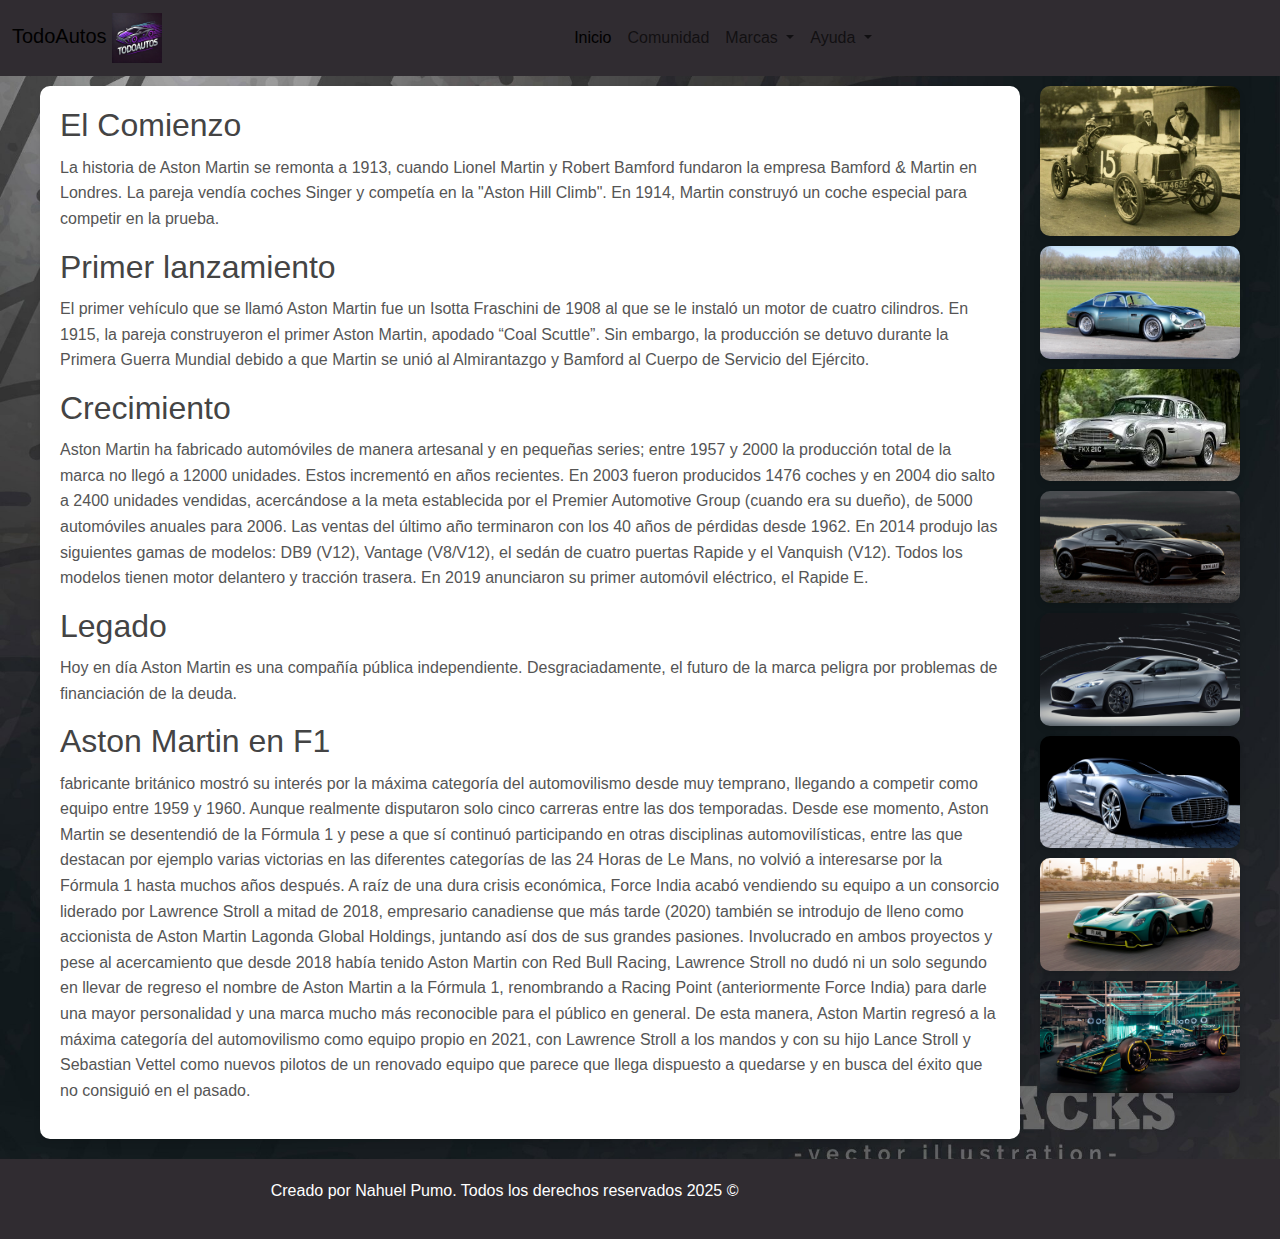
==== pages/aston.html @ c8c54e3f "hice que la pag de Aston Martin sea totalmente responsive y la llené de contenido" ====
<!DOCTYPE html>
<html lang="en">
<head>
    <meta charset="UTF-8">
    <meta name="viewport" content="width=device-width, initial-scale=1.0">
    <link rel="stylesheet" href="https://cdn.jsdelivr.net/npm/bootstrap@5.3.3/dist/css/bootstrap.min.css">
    <link rel="stylesheet" href="../style.css">
    <link rel="stylesheet" href="https://cdnjs.cloudflare.com/ajax/libs/font-awesome/6.7.1/css/all.min.css" 
    integrity="sha512-5Hs3dF2AEPkpNAR7UiOHba+lRSJNeM2ECkwxUIxC1Q/FLycGTbNapWXB4tP889k5T5Ju8fs4b1P5z/iB4nMfSQ==" 
    crossorigin="anonymous" referrerpolicy="no-referrer" />
    <title>Aston Martin - TodoAutos</title>
</head>

<header id="header" class="borde">
</header>

<body id="body" class="borde">
  <nav class="navbar navbar-expand-lg fixed-top">
    <div class="container-fluid">
      <a class="navbar-brand" href="../index.html">TodoAutos <img class="logo" src="../images/logo.webp" alt="logo"></a>
      <button class="navbar-toggler" type="button" data-bs-toggle="collapse" data-bs-target="#navbarNavDropdown" aria-controls="navbarNavDropdown" aria-expanded="false" aria-label="Toggle navigation">
        <span class="navbar-toggler-icon"></span>
      </button>
      <div class="collapse navbar-collapse" id="navbarNavDropdown">
        <ul class="navbar-nav">
          <li class="nav-item">
            <a class="nav-link active" aria-current="page" href="../index.html">Inicio</a>
          </li>

            <li class="nav-item">
              <a class="nav-link" href="comunidad.html">Comunidad</a>
            </li>
          
          
          
          <li class="nav-item dropdown">
            <a class="nav-link dropdown-toggle" href="#" role="button" data-bs-toggle="dropdown" aria-expanded="false">
              Marcas
            </a>
            <ul class="dropdown-menu">
              
                <li><a class="dropdown-item" href="aston.html">Aston Martin</a></li>
        
             
            
                <li><a class="dropdown-item" href="ferrari.html">Ferrari</a></li>
              
            
                <li><a class="dropdown-item" href="lambo.html">Lamborghini</a></li>
            
              
              
                <li><a class="dropdown-item" href="porsche.html">Porsche</a></li>

                

                <li><a class="dropdown-item" href="mclaren.html">Mclaren</a></li>



                <li><a class="dropdown-item" href="pagani.html">Pagani</a></li>
             
              
            </ul>
          </li>
          <li class="nav-item dropdown">
            <a class="nav-link dropdown-toggle" href="#" role="button" data-bs-toggle="dropdown" aria-expanded="false">
              Ayuda
            </a>
            <ul class="dropdown-menu">
              
                <li><a class="dropdown-item" href="politicas..html">Términos de Política y Privacidad</a></li>
            
              
                <li><a class="dropdown-item" href="asistencia.html">Asistencia técnica</a></li>
              
             
                <li><a class="dropdown-item" href="config.html">Configuración</a></li>
             
              
            </ul>
        </ul>
      </div>
    </div>
  </nav> 
  
  <main id="main" class="borde">

    <section class="container">
      <section class="titulo">
          <h1>Historia de la Marca de Coches XYZ</h1>
      </section>
      <section class="content">
          <section class="text-section">
              <h2>El Comienzo</h2>
              <p>La historia de Aston Martin se remonta a 1913, cuando Lionel Martin y Robert Bamford fundaron la empresa Bamford & Martin en Londres. 
                La pareja vendía coches Singer y competía en la "Aston Hill Climb". En 1914, Martin construyó un coche especial para competir en la prueba.</p>
              <h2>Primer lanzamiento</h2>
              <p>El primer vehículo que se llamó Aston Martin fue un Isotta Fraschini de 1908 al que se le instaló un motor de cuatro cilindros. 
                En 1915, la pareja construyeron el primer Aston Martin, apodado “Coal Scuttle”. 
                Sin embargo, la producción se detuvo durante la Primera Guerra Mundial debido a que Martin se unió al Almirantazgo y Bamford al Cuerpo de Servicio del Ejército.</p>
              <h2>Crecimiento</h2>
              <p>Aston Martin ha fabricado automóviles de manera artesanal y en pequeñas series; entre 1957 y 2000 la producción 
                total de la marca no llegó a 12000 unidades. Estos incrementó en años recientes. En 2003 fueron producidos 1476 coches y en 2004 
                dio salto a 2400 unidades vendidas, acercándose a la meta establecida por el Premier Automotive Group (cuando era su dueño), de 5000 automóviles 
                anuales para 2006. Las ventas del último año terminaron con los 40 años de pérdidas desde 1962. 
                En 2014 produjo las siguientes gamas de modelos: DB9 (V12), Vantage (V8/V12), el sedán de cuatro puertas Rapide y el Vanquish (V12). 
                Todos los modelos tienen motor delantero y tracción trasera. En 2019 anunciaron su primer automóvil eléctrico, el Rapide E.
                </p>
                <h2>Legado</h2>
                <p>Hoy en día Aston Martin es una compañía pública independiente. Desgraciadamente, el futuro de la marca peligra por problemas de financiación de la deuda.</p>
                <h2>Aston Martin en F1</h2>
                <p>fabricante británico mostró su interés por la máxima categoría del automovilismo desde muy temprano, llegando a competir como equipo entre 1959 y 1960. 
                  Aunque realmente disputaron solo cinco carreras entre las dos temporadas.
                  Desde ese momento, Aston Martin se desentendió de la Fórmula 1 y pese a que sí continuó participando en otras disciplinas automovilísticas, 
                  entre las que destacan por ejemplo varias victorias en las diferentes categorías de las 24 Horas de Le Mans, no volvió a interesarse por la Fórmula 1 
                  hasta muchos años después.
                  A raíz de una dura crisis económica, Force India acabó vendiendo su equipo a un consorcio liderado por Lawrence Stroll a mitad de 2018, 
                  empresario canadiense que más tarde (2020) también se introdujo de lleno como accionista de Aston Martin Lagonda Global Holdings, 
                  juntando así dos de sus grandes pasiones.
                  Involucrado en ambos proyectos y pese al acercamiento que desde 2018 había tenido Aston Martin con Red Bull Racing, 
                  Lawrence Stroll no dudó ni un solo segundo en llevar de regreso el nombre de Aston Martin a la Fórmula 1, renombrando a Racing Point 
                  (anteriormente Force India) para darle una mayor personalidad y una marca mucho más reconocible para el público en general.
                  De esta manera, Aston Martin regresó a la máxima categoría del automovilismo como equipo propio en 2021, con Lawrence Stroll a los mandos y con su hijo Lance Stroll y Sebastian Vettel como nuevos pilotos de un renovado equipo que parece que llega dispuesto a quedarse y en busca del éxito que no consiguió en el pasado.</p>
              </section>
          <section class="imagenes">
              <img src="../images/primerautoaston.jpg" alt="coalscuttle">
              <img src="../images/db4.jpg" alt="db4">
              <img src="../images/astondb5.jpeg" alt="db5">
              <img src="../images/astonvanquish.jpg" alt="Vanquish">
              <img src="../images/astonrapide.jpg" alt="rapidE">
              <img src="../images/astonone77.jpg" alt="one77">
              <img src="../images/astonvalk.webp" alt="valk">
              <img src="../images/astonf1.jpg" alt="F1">
              
          </section>
      </section>
  </section>
      
    

  </main>


    <footer id="footer" class="borde">
      <section class="footerRights">
        <p>Creado por Nahuel Pumo. Todos los derechos reservados 2025 ©</p>
      </section>

      
      <section class="footerRedes">
        <a href="https://x.com/?lang=es&mx=2" target="_blank"><i class="fa-brands fa-x-twitter"></i></a>
        
        <a href="https://www.instagram.com" target="_blank"><i class="fa-brands fa-instagram"></i></a>
        
        <a href="https://www.facebook.com/?locale=es_LA" target="_blank"><i class="fa-brands fa-facebook"></i></a>
        
        <a href="https://discord.com/servers" target="_blank"><i class="fa-brands fa-discord"></i></a>
        
      </section>

    </footer>
    
    <script src="https://cdn.jsdelivr.net/npm/bootstrap@5.3.3/dist/js/bootstrap.bundle.min.js
    "></script>
</body>
</html>
---- style.css ----
/* ESTILOS RESET*/
* {
  padding: 0;
  margin: 0 auto;
  box-sizing: border-box;
  scroll-behavior: smooth;
}

li {
  list-style: none;
}

/* INICIO ESTILOS INDEX */
#bodyIndex {
  display: grid;
  grid-template-areas: 
  "header header header" 
  "main main main" 
  "main main main" 
  "footer footer footer";
  grid-template-columns: 300px 1fr 200px;
  grid-template-rows: 300px 1fr 1fr 100px;
  min-height: 100vh;
  column-gap: 20px;
  row-gap: 10px;
  margin: 0;
  padding: 0;
  background-image: url(../images/fondotodo.jpg);
  background-size: cover;
  background-position: center;
  font-family: sans-serif;
}

.borde {
  border: 1px r solid;
}

/* ESTILOS HEADER */
#headerIndex {
  grid-area: header;
  width: 100%;
  height: 100%;
  background-color: white;
  background: url(../images/slogan.png);
}

.navbar {
  background-color: rgb(48, 44, 49);
  align-items: center;
}

.logo {
  width: 50px;
}

/* FIN ESTILOS HEADER */
/* ESTILOS MAIN */
#mainIndex {
  grid-area: main;
  min-height: 100vh;
  margin-top: 100px;
  
}

.tarjetas {
  display: grid;
  grid-template-areas: "card1 card2 card3" "card4 card5 card6" "card7 card8 card9";
  grid-template-columns: 1fr 1fr 1fr;
  grid-template-rows: 1fr 1fr 1fr;
  min-height: 100vh;
  column-gap: 20px;
  row-gap: 10px;
}

.card1 {
  grid-area: card1;
}

.card2 {
  grid-area: card2;
}

.card3 {
  grid-area: card3;
}

.card4 {
  grid-area: card4;
}

.card5 {
  grid-area: card5;
}

.card6 {
  grid-area: card6;
}

.img {
  width: 100%;
}

.card {
  background-color: grey;
  color: black;
  font-family: "Franklin Gothic Medium", "Arial Narrow", Arial, sans-serif;
  display: inline;
}

.carrousel {
  align-content: center;
}

/* FIN ESTILOS MAIN */
.gridImages img {
  width: 100%;
  height: 100%;
  padding: 5px;
}

.img1 {
  grid-area: img1;
}

.img2 {
  grid-area: img2;
}

.img3 {
  grid-area: img3;
}

.img4 {
  grid-area: img4;
}

.img5 {
  grid-area: img5;
}

.img6 {
  grid-area: img6;
}

.img7 {
  grid-area: img7;
}

.img8 {
  grid-area: img8;
}

.img9 {
  grid-area: img9;
}


/* ESTILOS FOOTER */
#footer {
  grid-area: footer;
  background-color: rgb(48, 44, 49);
  width: 100%;
  color: white;
  padding: 20px;
  display: flex;
  flex-direction: row;
  flex-wrap: nowrap;
  justify-content: space-between;
  position:relative;
  margin-top: auto;
  text-align: center;
}

.footerRedes {
  color: beige;
  margin-left: 20px;
}

/* FIN ESTILOS FOOTER */

/* FIN ESTILOS INDEX */


/* INICIO ESTILOS PAGES */

#body {
  display: flex;
  flex-direction: column;
  min-height: 100vh;
  margin: 0;
  background: url(../images/fondotodo.jpg);
  background-size: cover;
  background-position: center;
  font-family: sans-serif;
}

#main {
  flex: 1;
  
}






.container {
  display: flex;
  flex-direction: column;
  align-items: center;
  padding: 20px;
  max-width: 100%;
  box-sizing: border-box;
}

.titulo {
  text-align: center;
  margin-bottom: 20px;
}

.titulo h1 {
  font-size: 2rem;
  color: #333;
}

.content {
  display: flex;
  flex-wrap: wrap;
  gap: 20px;
  max-width: 1200px;
  justify-content: center;
  width: 100%;
  box-sizing: border-box;
}

.text-section {
  flex: 1 1 20px;
  background-color: #fff;
  padding: 20px;
  border-radius: 10px;
  box-shadow: 0 4px 6px rgba(0, 0, 0, 0.1);
  box-sizing: border-box;
}

.text-section h2 {
  color: #444;
  margin-bottom: 10px;
}

.text-section p {
  color: #555;
  line-height: 1.6;
}

.imagenes {
  display: flex;
  flex-direction: column;
  gap: 10px;
}

.imagenes img {
  width: 200px;
  height: auto;
  border-radius: 10px;
  box-shadow: 0 4px 6px rgba(0, 0, 0, 0.1);
}

@media (max-width: 768px) {
  .text-section,
  .imagenes {
    flex: 1 1 100%; 
  }

  .content {
    flex-direction: column;
  }
}

@media (max-width: 480px) {
  .titulo h1 {
    font-size: 1.5rem;
  }

  .text-section h2 {
    font-size: 1rem;
  }

  .text-section p {
    font-size: 0.9rem;
  }

  .imagenes img {
    width: 100%; 
  }
}
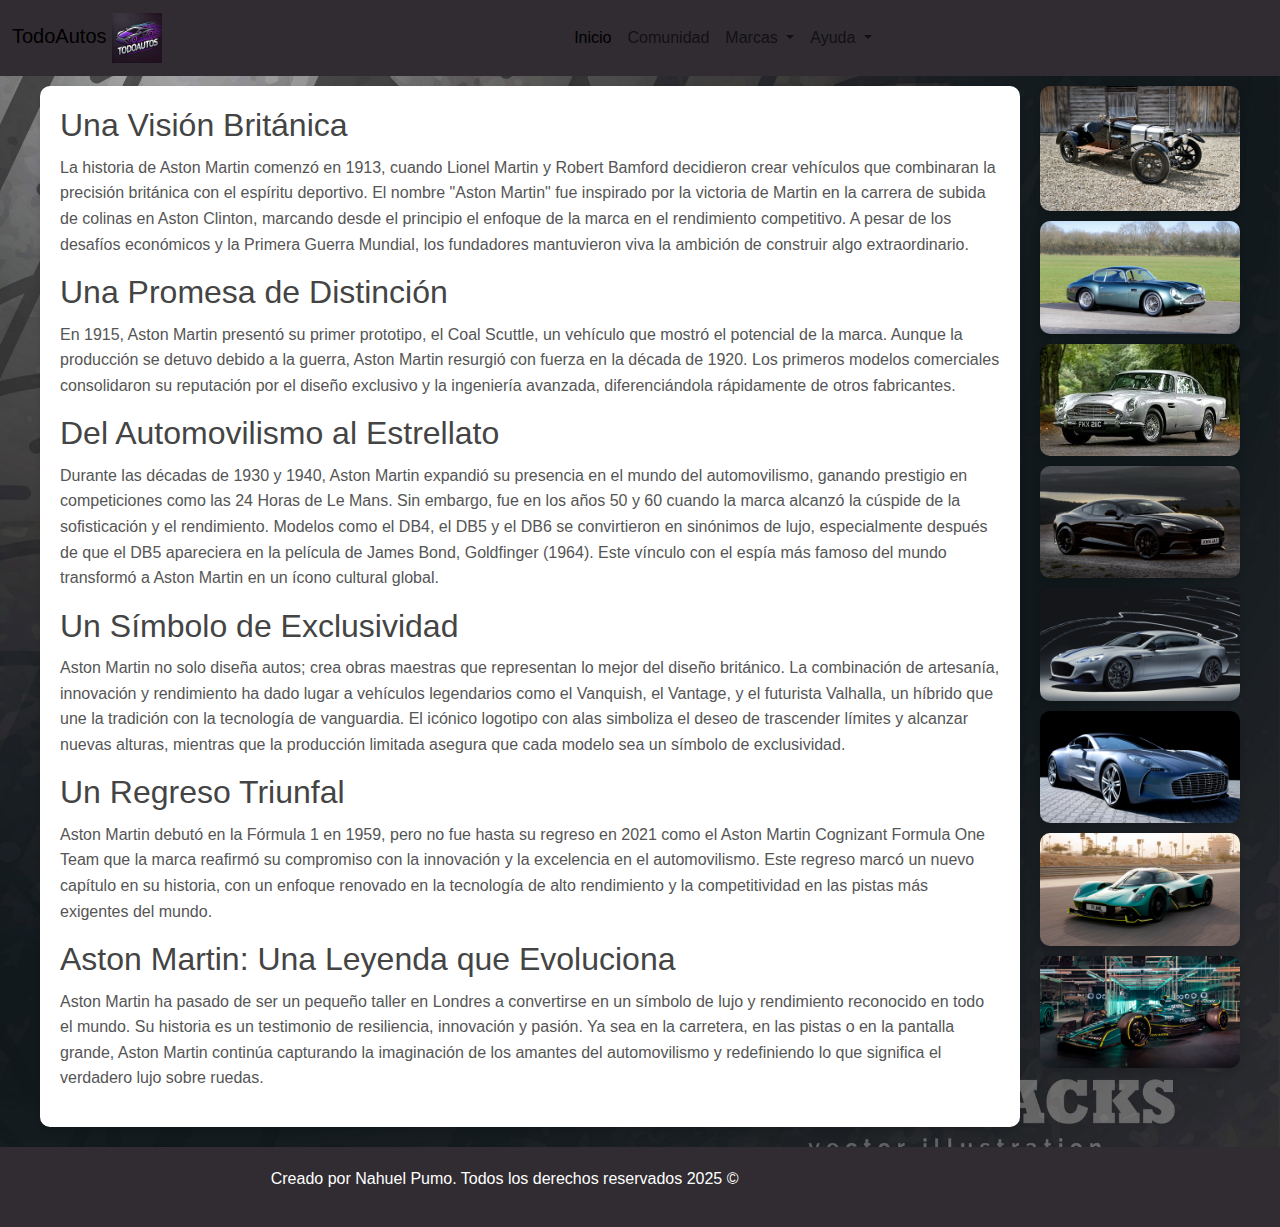
==== commit f10b45a5: "pages completadas 80%" ====
--- a/pages/aston.html
+++ b/pages/aston.html
@@ -88,43 +88,52 @@
 
     <section class="container">
       <section class="titulo">
-          <h1>Historia de la Marca de Coches XYZ</h1>
+          <h1>Historia de Aston Martin</h1>
       </section>
       <section class="content">
           <section class="text-section">
-              <h2>El Comienzo</h2>
-              <p>La historia de Aston Martin se remonta a 1913, cuando Lionel Martin y Robert Bamford fundaron la empresa Bamford & Martin en Londres. 
-                La pareja vendía coches Singer y competía en la "Aston Hill Climb". En 1914, Martin construyó un coche especial para competir en la prueba.</p>
-              <h2>Primer lanzamiento</h2>
-              <p>El primer vehículo que se llamó Aston Martin fue un Isotta Fraschini de 1908 al que se le instaló un motor de cuatro cilindros. 
-                En 1915, la pareja construyeron el primer Aston Martin, apodado “Coal Scuttle”. 
-                Sin embargo, la producción se detuvo durante la Primera Guerra Mundial debido a que Martin se unió al Almirantazgo y Bamford al Cuerpo de Servicio del Ejército.</p>
-              <h2>Crecimiento</h2>
-              <p>Aston Martin ha fabricado automóviles de manera artesanal y en pequeñas series; entre 1957 y 2000 la producción 
-                total de la marca no llegó a 12000 unidades. Estos incrementó en años recientes. En 2003 fueron producidos 1476 coches y en 2004 
-                dio salto a 2400 unidades vendidas, acercándose a la meta establecida por el Premier Automotive Group (cuando era su dueño), de 5000 automóviles 
-                anuales para 2006. Las ventas del último año terminaron con los 40 años de pérdidas desde 1962. 
-                En 2014 produjo las siguientes gamas de modelos: DB9 (V12), Vantage (V8/V12), el sedán de cuatro puertas Rapide y el Vanquish (V12). 
-                Todos los modelos tienen motor delantero y tracción trasera. En 2019 anunciaron su primer automóvil eléctrico, el Rapide E.
+              <h2>Una Visión Británica</h2>
+              <p>
+                La historia de Aston Martin comenzó en 1913, cuando Lionel Martin y Robert Bamford decidieron crear vehículos que combinaran la precisión británica con el espíritu deportivo.
+                El nombre "Aston Martin" fue inspirado por la victoria de Martin en la carrera de subida de colinas en Aston Clinton, marcando desde el 
+                principio el enfoque de la marca en el rendimiento competitivo. A pesar de los desafíos económicos y la Primera Guerra Mundial, los fundadores mantuvieron 
+                viva la ambición de construir algo extraordinario.
+              </p>
+              <h2>Una Promesa de Distinción</h2>
+              <p>
+                En 1915, Aston Martin presentó su primer prototipo, el Coal Scuttle, un vehículo que mostró el potencial de la marca. Aunque la producción se detuvo debido a la guerra, Aston Martin 
+                resurgió con fuerza en la década de 1920. 
+                Los primeros modelos comerciales consolidaron su reputación por el 
+                diseño exclusivo y la ingeniería avanzada, diferenciándola rápidamente de otros fabricantes.
+              </p>
+              <h2>Del Automovilismo al Estrellato</h2>
+              <p>
+                Durante las décadas de 1930 y 1940, Aston Martin expandió su presencia en el mundo del automovilismo, ganando prestigio en competiciones como las 24 Horas de Le Mans. 
+                Sin embargo, fue en los años 50 y 60 cuando la marca alcanzó la cúspide de la sofisticación y el rendimiento. Modelos como el DB4, el DB5 y el DB6 se 
+                convirtieron en sinónimos de lujo, especialmente después de que el DB5 apareciera en la película de James Bond, Goldfinger (1964). 
+                Este vínculo con el espía más famoso del mundo transformó a Aston Martin en un ícono cultural global.
+              </p>
+                <h2>Un Símbolo de Exclusividad</h2>
+                <p>
+                  Aston Martin no solo diseña autos; crea obras maestras que representan lo mejor del diseño británico. 
+                  La combinación de artesanía, innovación y rendimiento ha dado lugar a vehículos legendarios como el Vanquish, el Vantage, y el futurista Valhalla, un híbrido que une 
+                  la tradición con la tecnología de vanguardia. El icónico logotipo con alas simboliza el deseo de trascender límites y alcanzar nuevas alturas, mientras que 
+                  la producción limitada asegura que cada modelo sea un símbolo de exclusividad.
                 </p>
-                <h2>Legado</h2>
-                <p>Hoy en día Aston Martin es una compañía pública independiente. Desgraciadamente, el futuro de la marca peligra por problemas de financiación de la deuda.</p>
-                <h2>Aston Martin en F1</h2>
-                <p>fabricante británico mostró su interés por la máxima categoría del automovilismo desde muy temprano, llegando a competir como equipo entre 1959 y 1960. 
-                  Aunque realmente disputaron solo cinco carreras entre las dos temporadas.
-                  Desde ese momento, Aston Martin se desentendió de la Fórmula 1 y pese a que sí continuó participando en otras disciplinas automovilísticas, 
-                  entre las que destacan por ejemplo varias victorias en las diferentes categorías de las 24 Horas de Le Mans, no volvió a interesarse por la Fórmula 1 
-                  hasta muchos años después.
-                  A raíz de una dura crisis económica, Force India acabó vendiendo su equipo a un consorcio liderado por Lawrence Stroll a mitad de 2018, 
-                  empresario canadiense que más tarde (2020) también se introdujo de lleno como accionista de Aston Martin Lagonda Global Holdings, 
-                  juntando así dos de sus grandes pasiones.
-                  Involucrado en ambos proyectos y pese al acercamiento que desde 2018 había tenido Aston Martin con Red Bull Racing, 
-                  Lawrence Stroll no dudó ni un solo segundo en llevar de regreso el nombre de Aston Martin a la Fórmula 1, renombrando a Racing Point 
-                  (anteriormente Force India) para darle una mayor personalidad y una marca mucho más reconocible para el público en general.
-                  De esta manera, Aston Martin regresó a la máxima categoría del automovilismo como equipo propio en 2021, con Lawrence Stroll a los mandos y con su hijo Lance Stroll y Sebastian Vettel como nuevos pilotos de un renovado equipo que parece que llega dispuesto a quedarse y en busca del éxito que no consiguió en el pasado.</p>
+                <h2>Un Regreso Triunfal</h2>
+                <p>Aston Martin debutó en la Fórmula 1 en 1959, pero no fue hasta su regreso en 2021 como el Aston Martin Cognizant Formula One Team 
+                  que la marca reafirmó su compromiso con la innovación y la excelencia en el automovilismo. Este regreso marcó un nuevo capítulo en su historia, con un enfoque 
+                  renovado en la tecnología de alto rendimiento y la competitividad en las pistas más exigentes del mundo.
+                </p>
+                <h2>Aston Martin: Una Leyenda que Evoluciona</h2>
+                <p>
+                  Aston Martin ha pasado de ser un pequeño taller en Londres a convertirse en un símbolo de lujo y rendimiento reconocido en todo el mundo. 
+                  Su historia es un testimonio de resiliencia, innovación y pasión. Ya sea en la carretera, en las pistas o en la pantalla grande, Aston Martin 
+                  continúa capturando la imaginación de los amantes del automovilismo y redefiniendo lo que significa el verdadero lujo sobre ruedas.
+                </p>
               </section>
           <section class="imagenes">
-              <img src="../images/primerautoaston.jpg" alt="coalscuttle">
+              <img src="../images/coal.jpg" alt="coalscuttle">
               <img src="../images/db4.jpg" alt="db4">
               <img src="../images/astondb5.jpeg" alt="db5">
               <img src="../images/astonvanquish.jpg" alt="Vanquish">
--- a/style.css
+++ b/style.css
@@ -25,7 +25,7 @@
   row-gap: 10px;
   margin: 0;
   padding: 0;
-  background-image: url(../images/fondotodo.jpg);
+  background-image: url(images/fondotodo.jpg);
   background-size: cover;
   background-position: center;
   font-family: sans-serif;
@@ -41,7 +41,7 @@
   width: 100%;
   height: 100%;
   background-color: white;
-  background: url(../images/slogan.png);
+  background-image: url(images/slogan.png);
 }
 
 .navbar {
@@ -188,7 +188,7 @@
   flex-direction: column;
   min-height: 100vh;
   margin: 0;
-  background: url(../images/fondotodo.jpg);
+  background: url(images/fondotodo.jpg);
   background-size: cover;
   background-position: center;
   font-family: sans-serif;
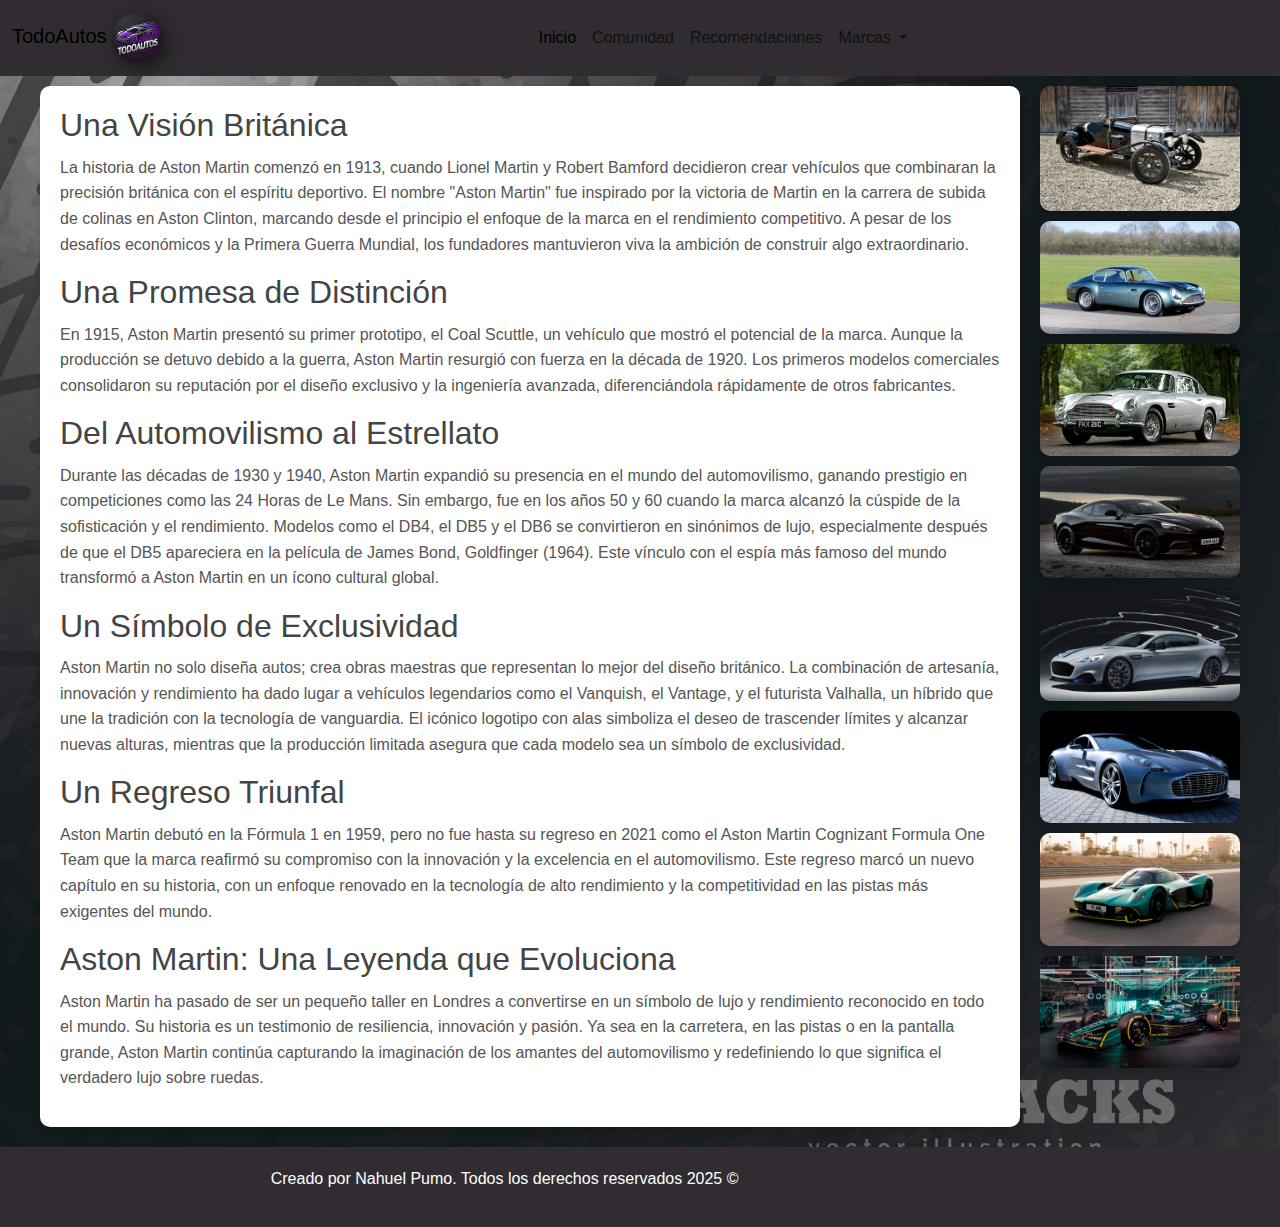
==== commit accc7031: "SITIO TERMINADO FALTA COMUNIDAD" ====
--- a/pages/aston.html
+++ b/pages/aston.html
@@ -31,7 +31,9 @@
               <a class="nav-link" href="comunidad.html">Comunidad</a>
             </li>
           
-          
+            <li class="nav-item">
+              <a class="nav-link" href="recomendaciones.htmlh">Recomendaciones</a>
+            </li>
           
           <li class="nav-item dropdown">
             <a class="nav-link dropdown-toggle" href="#" role="button" data-bs-toggle="dropdown" aria-expanded="false">
@@ -63,22 +65,7 @@
               
             </ul>
           </li>
-          <li class="nav-item dropdown">
-            <a class="nav-link dropdown-toggle" href="#" role="button" data-bs-toggle="dropdown" aria-expanded="false">
-              Ayuda
-            </a>
-            <ul class="dropdown-menu">
-              
-                <li><a class="dropdown-item" href="politicas..html">Términos de Política y Privacidad</a></li>
-            
-              
-                <li><a class="dropdown-item" href="asistencia.html">Asistencia técnica</a></li>
-              
-             
-                <li><a class="dropdown-item" href="config.html">Configuración</a></li>
-             
-              
-            </ul>
+          
         </ul>
       </div>
     </div>
--- a/style.css
+++ b/style.css
@@ -5,6 +5,22 @@
   box-sizing: border-box;
   scroll-behavior: smooth;
 }
+/* LOGO */
+
+.logo {
+  width: 50px;
+  border-radius: 50%;
+  filter: drop-shadow(5px 5px 10px rgba(0, 0, 0, 0.5));
+}
+.logo:hover {
+  transform: scale(1.1);
+  transition: 1s;
+  filter: drop-shadow(10px 10px 15px rgba(0, 0, 0, 0.7));
+
+}
+
+
+/* FIN LOGO */
 
 li {
   list-style: none;
@@ -42,16 +58,20 @@
   height: 100%;
   background-color: white;
   background-image: url(images/slogan.png);
-}
+  background-size: cover;
+  background-position: center;
+  background-repeat: no-repeat;
+  filter: drop-shadow(5px 5px 10px rgba(0, 0, 0, 0.5));
+}
+
+
 
 .navbar {
   background-color: rgb(48, 44, 49);
   align-items: center;
 }
 
-.logo {
-  width: 50px;
-}
+
 
 /* FIN ESTILOS HEADER */
 /* ESTILOS MAIN */
@@ -70,30 +90,63 @@
   min-height: 100vh;
   column-gap: 20px;
   row-gap: 10px;
-}
+  filter: drop-shadow(5px 5px 10px rgba(0, 0, 0, 0.5));
+}
+
+
 
 .card1 {
   grid-area: card1;
 }
 
+.card1:hover {
+  transform: scale(1.1);
+  transition: 1s;
+}
+
 .card2 {
   grid-area: card2;
 }
 
+.card2:hover {
+  transform: scale(1.1);
+  transition: 1s;
+}
+
 .card3 {
   grid-area: card3;
 }
 
+.card3:hover {
+  transform: scale(1.1);
+  transition: 1s;
+}
+
 .card4 {
   grid-area: card4;
 }
 
+.card4:hover {
+  transform: scale(1.1);
+  transition: 1s;
+}
+
 .card5 {
   grid-area: card5;
 }
 
+.card5:hover {
+  transform: scale(1.1);
+  transition: 1s;
+}
+
 .card6 {
   grid-area: card6;
+}
+
+.card6:hover {
+  transform: scale(1.1);
+  transition: 1s;
 }
 
 .img {
@@ -164,13 +217,21 @@
   padding: 20px;
   display: flex;
   flex-direction: row;
-  flex-wrap: nowrap;
+  flex-wrap: wrap;
   justify-content: space-between;
   position:relative;
   margin-top: auto;
   text-align: center;
-}
-
+  
+  
+}
+
+@media (max-width: 768px) {
+  #footer {
+    flex-direction: column;
+    align-items: center;
+  }
+}
 .footerRedes {
   color: beige;
   margin-left: 20px;
@@ -297,5 +358,65 @@
 
 
 
-
-
+/* ESTILOS RECOMENDACIONES */
+
+#bodyReco {
+  display: flex;
+  flex-direction: column;
+  min-height: 100vh;
+  margin: 0;
+  background-image: url(../images/fondotodo.jpg);
+  background-size: cover;
+  background-position: center;
+  font-family: sans-serif;
+}
+
+/* boxes */
+
+
+
+.boxPadre{
+  display: flex;
+  flex-direction: row;
+column-gap: 100px;
+}
+
+.box {
+  
+  width: 300px;
+  height: 500px;
+  filter: drop-shadow(5px 5px 10px rgba(0, 0, 0, 0.5));
+  margin-top: 200px;
+
+
+}
+
+.box:hover {
+  transform: scale(1.1);
+  transition: 1s;
+  filter: drop-shadow(10px 10px 15px rgba(0, 0, 0, 0.7));
+}
+
+/* FIN RECOMENDACIONES */
+
+/* ESTILOS COMUNIDAD */
+
+#bodyComu {
+  display: flex;
+  flex-direction: column;
+  min-height: 100vh;
+  margin: 0;
+  background-image: url(../images/fondotodo.jpg);
+  background-size: cover;
+  background-position: center;
+  font-family: sans-serif;
+}
+
+.proximamente {
+  display: flex;
+  flex-direction: column;
+  margin-top: 200px;
+  font-family: sans-serif;
+  font-size: large;
+  color: #fff;
+}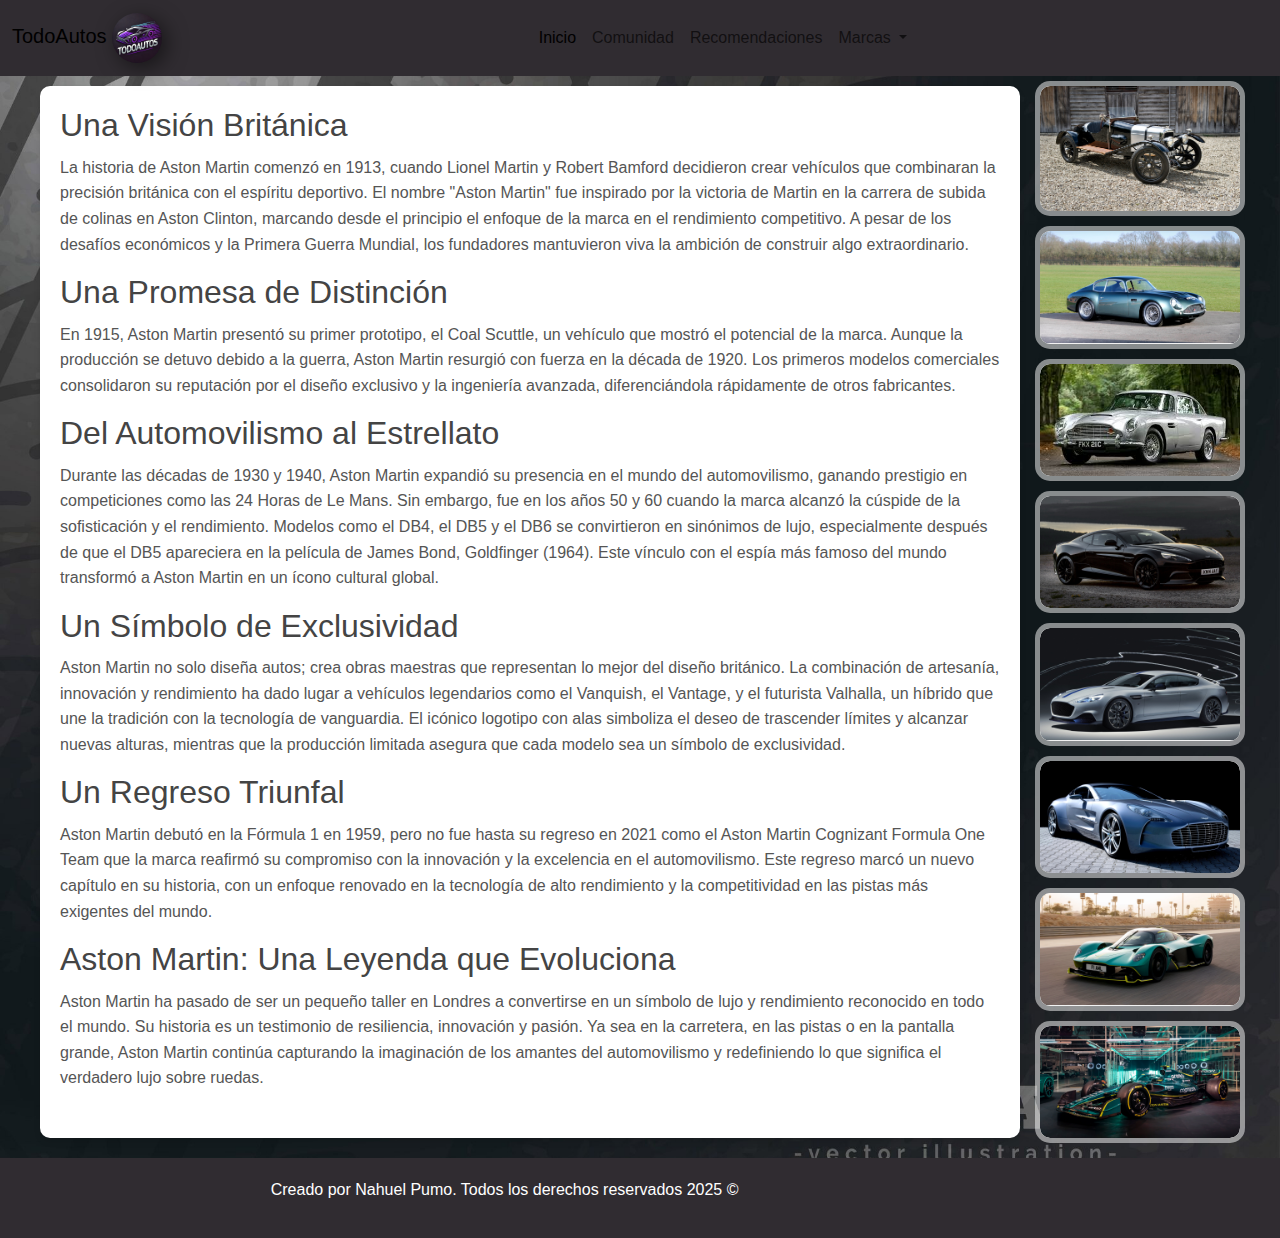
==== commit b1c21282: "modif imgs pages contenido (en proceso)" ====
--- a/pages/aston.html
+++ b/pages/aston.html
@@ -11,10 +11,7 @@
     <title>Aston Martin - TodoAutos</title>
 </head>
 
-<header id="header" class="borde">
-</header>
-
-<body id="body" class="borde">
+<header id="header">
   <nav class="navbar navbar-expand-lg fixed-top">
     <div class="container-fluid">
       <a class="navbar-brand" href="../index.html">TodoAutos <img class="logo" src="../images/logo.webp" alt="logo"></a>
@@ -70,8 +67,12 @@
       </div>
     </div>
   </nav> 
+</header>
+
+<body id="body">
   
-  <main id="main" class="borde">
+  
+  <main id="main">
 
     <section class="container">
       <section class="titulo">
@@ -120,14 +121,86 @@
                 </p>
               </section>
           <section class="imagenes">
-              <img src="../images/coal.jpg" alt="coalscuttle">
-              <img src="../images/db4.jpg" alt="db4">
-              <img src="../images/astondb5.jpeg" alt="db5">
-              <img src="../images/astonvanquish.jpg" alt="Vanquish">
-              <img src="../images/astonrapide.jpg" alt="rapidE">
-              <img src="../images/astonone77.jpg" alt="one77">
-              <img src="../images/astonvalk.webp" alt="valk">
-              <img src="../images/astonf1.jpg" alt="F1">
+
+            <div class="carduiverse">
+              <img class="imgcont" src="../images/coal.jpg" alt="coalscuttle">
+                <path d="M20 5H4V19L13.2923 9.70649C13.6828 9.31595 14.3159 9.31591 14.7065 9.70641L20 15.0104V5ZM2 3.9934C2 3.44476 2.45531 3 2.9918 3H21.0082C21.556 3 22 3.44495 22 3.9934V20.0066C22 20.5552 21.5447 21 21.0082 21H2.9918C2.44405 21 2 20.5551 2 20.0066V3.9934ZM8 11C6.89543 11 6 10.1046 6 9C6 7.89543 6.89543 7 8 7C9.10457 7 10 7.89543 10 9C10 10.1046 9.10457 11 8 11Z"></path></svg>
+              <div class="card__content">
+                <p class="card__title">Coal Scuttle</p>
+                <p class="card__description">Primer auto de Aston, 1914. Motor 4cil 1.4L.</p>
+              </div>
+            </div>
+
+            <div class="carduiverse">
+              <img class="imgcont" src="../images/db4.jpg" alt="db4">
+                <path d="M20 5H4V19L13.2923 9.70649C13.6828 9.31595 14.3159 9.31591 14.7065 9.70641L20 15.0104V5ZM2 3.9934C2 3.44476 2.45531 3 2.9918 3H21.0082C21.556 3 22 3.44495 22 3.9934V20.0066C22 20.5552 21.5447 21 21.0082 21H2.9918C2.44405 21 2 20.5551 2 20.0066V3.9934ZM8 11C6.89543 11 6 10.1046 6 9C6 7.89543 6.89543 7 8 7C9.10457 7 10 7.89543 10 9C10 10.1046 9.10457 11 8 11Z"></path></svg>
+              <div class="card__content">
+                <p class="card__title">Aston.M DB4</p>
+                <p class="card__description">deportivo de 1958. Motor 6cil 3.6.</p>
+              </div>
+            </div>
+
+            <div class="carduiverse">
+              <img class="imgcont" src="../images/astondb5.jpeg" alt="db5">
+                <path d="M20 5H4V19L13.2923 9.70649C13.6828 9.31595 14.3159 9.31591 14.7065 9.70641L20 15.0104V5ZM2 3.9934C2 3.44476 2.45531 3 2.9918 3H21.0082C21.556 3 22 3.44495 22 3.9934V20.0066C22 20.5552 21.5447 21 21.0082 21H2.9918C2.44405 21 2 20.5551 2 20.0066V3.9934ZM8 11C6.89543 11 6 10.1046 6 9C6 7.89543 6.89543 7 8 7C9.10457 7 10 7.89543 10 9C10 10.1046 9.10457 11 8 11Z"></path></svg>
+              <div class="card__content">
+                <p class="card__title">Aston M. DB5</p>
+                <p class="card__description">deportivo de 1963. Motor 6cil 4.0L.</p>
+              </div>
+            </div>
+
+            <div class="carduiverse">
+              <img class="imgcont" src="../images/astonvanquish.jpg" alt="Vanquish">
+                <path d="M20 5H4V19L13.2923 9.70649C13.6828 9.31595 14.3159 9.31591 14.7065 9.70641L20 15.0104V5ZM2 3.9934C2 3.44476 2.45531 3 2.9918 3H21.0082C21.556 3 22 3.44495 22 3.9934V20.0066C22 20.5552 21.5447 21 21.0082 21H2.9918C2.44405 21 2 20.5551 2 20.0066V3.9934ZM8 11C6.89543 11 6 10.1046 6 9C6 7.89543 6.89543 7 8 7C9.10457 7 10 7.89543 10 9C10 10.1046 9.10457 11 8 11Z"></path></svg>
+              <div class="card__content">
+                <p class="card__title">Vanquish</p>
+                <p class="card__description">deportivo fabricado 01-24. Motor V12 5.9L.</p>
+              </div>
+            </div>
+
+            <div class="carduiverse">
+              <img class="imgcont" src="../images/astonrapide.jpg" alt="rapidE">
+                <path d="M20 5H4V19L13.2923 9.70649C13.6828 9.31595 14.3159 9.31591 14.7065 9.70641L20 15.0104V5ZM2 3.9934C2 3.44476 2.45531 3 2.9918 3H21.0082C21.556 3 22 3.44495 22 3.9934V20.0066C22 20.5552 21.5447 21 21.0082 21H2.9918C2.44405 21 2 20.5551 2 20.0066V3.9934ZM8 11C6.89543 11 6 10.1046 6 9C6 7.89543 6.89543 7 8 7C9.10457 7 10 7.89543 10 9C10 10.1046 9.10457 11 8 11Z"></path></svg>
+              <div class="card__content">
+                <p class="card__title">Rapid E</p>
+                <p class="card__description">eléctrico de 2019. 4 motores 610kw.</p>
+              </div>
+            </div>
+
+            <div class="carduiverse">
+              <img class="imgcont" src="../images/astonone77.jpg" alt="one77">
+                <path d="M20 5H4V19L13.2923 9.70649C13.6828 9.31595 14.3159 9.31591 14.7065 9.70641L20 15.0104V5ZM2 3.9934C2 3.44476 2.45531 3 2.9918 3H21.0082C21.556 3 22 3.44495 22 3.9934V20.0066C22 20.5552 21.5447 21 21.0082 21H2.9918C2.44405 21 2 20.5551 2 20.0066V3.9934ZM8 11C6.89543 11 6 10.1046 6 9C6 7.89543 6.89543 7 8 7C9.10457 7 10 7.89543 10 9C10 10.1046 9.10457 11 8 11Z"></path></svg>
+              <div class="card__content">
+                <p class="card__title">One-77</p>
+                <p class="card__description">Deportivo de 2009. Motor V12 7.3L.</p>
+              </div>
+            </div>
+
+            <div class="carduiverse">
+              <img class="imgcont" src="../images/astonvalk.webp" alt="valk">
+                <path d="M20 5H4V19L13.2923 9.70649C13.6828 9.31595 14.3159 9.31591 14.7065 9.70641L20 15.0104V5ZM2 3.9934C2 3.44476 2.45531 3 2.9918 3H21.0082C21.556 3 22 3.44495 22 3.9934V20.0066C22 20.5552 21.5447 21 21.0082 21H2.9918C2.44405 21 2 20.5551 2 20.0066V3.9934ZM8 11C6.89543 11 6 10.1046 6 9C6 7.89543 6.89543 7 8 7C9.10457 7 10 7.89543 10 9C10 10.1046 9.10457 11 8 11Z"></path></svg>
+              <div class="card__content">
+                <p class="card__title">Valkyrie</p>
+                <p class="card__description">Hiperauto de 2021. Motor V12 6.5L.</p>
+              </div>
+            </div>
+
+            <div class="carduiverse">
+              <img class="imgcont" src="../images/astonf1.jpg" alt="F1">
+                <path d="M20 5H4V19L13.2923 9.70649C13.6828 9.31595 14.3159 9.31591 14.7065 9.70641L20 15.0104V5ZM2 3.9934C2 3.44476 2.45531 3 2.9918 3H21.0082C21.556 3 22 3.44495 22 3.9934V20.0066C22 20.5552 21.5447 21 21.0082 21H2.9918C2.44405 21 2 20.5551 2 20.0066V3.9934ZM8 11C6.89543 11 6 10.1046 6 9C6 7.89543 6.89543 7 8 7C9.10457 7 10 7.89543 10 9C10 10.1046 9.10457 11 8 11Z"></path></svg>
+              <div class="card__content">
+                <p class="card__title">F1 AMR23</p>
+                <p class="card__description"> monoplaza F1 2023. Motor V6T 1.6L híbrido</p>
+              </div>
+            </div>
+              
+              
+              
+              
+              
+              
+              
+              
               
           </section>
       </section>
@@ -138,7 +211,7 @@
   </main>
 
 
-    <footer id="footer" class="borde">
+    <footer id="footer">
       <section class="footerRights">
         <p>Creado por Nahuel Pumo. Todos los derechos reservados 2025 ©</p>
       </section>
--- a/style.css
+++ b/style.css
@@ -5,35 +5,76 @@
   box-sizing: border-box;
   scroll-behavior: smooth;
 }
+
+li {
+  list-style: none;
+}
+
+.navbar {
+  background-color: rgb(48, 44, 49);
+  align-items: center;
+}
+
+/* ESTILOS FOOTER */
+#footer {
+  grid-area: footer;
+  background-color: rgb(48, 44, 49);
+  width: 100%;
+  padding: 20px;
+  display: flex;
+  flex-direction: row;
+  flex-wrap: wrap;
+  justify-content: space-between;
+  position: relative;
+  margin-top: auto;
+  text-align: center;
+}
+
+.footerRights {
+  color: white;
+}
+
+@media (max-width: 768px) {
+  #footer {
+    flex-direction: column;
+    align-items: center;
+  }
+}
+.footerRedes {
+  color: beige;
+  margin-left: 20px;
+}
+
+.carduiverse:hover {
+  transform: scale(1.05);
+  box-shadow: 0 8px 16px rgba(255, 255, 255, 0.2);
+}
+
+.carduiverse:hover .card__content {
+  transform: rotateX(0deg);
+}
+
+.carduiverse:hover svg {
+  scale: 0;
+}
+
 /* LOGO */
-
 .logo {
   width: 50px;
   border-radius: 50%;
   filter: drop-shadow(5px 5px 10px rgba(0, 0, 0, 0.5));
 }
+
 .logo:hover {
   transform: scale(1.1);
   transition: 1s;
   filter: drop-shadow(10px 10px 15px rgba(0, 0, 0, 0.7));
-
-}
-
-
-/* FIN LOGO */
-
-li {
-  list-style: none;
-}
-
-/* INICIO ESTILOS INDEX */
+}
+
+/* ESTILOS BODY */
 #bodyIndex {
   display: grid;
-  grid-template-areas: 
-  "header header header" 
-  "main main main" 
-  "main main main" 
-  "footer footer footer";
+  grid-template-areas: "header header header" "main main main" "main main main" "footer footer footer";
   grid-template-columns: 300px 1fr 200px;
   grid-template-rows: 300px 1fr 1fr 100px;
   min-height: 100vh;
@@ -47,16 +88,11 @@
   font-family: sans-serif;
 }
 
-.borde {
-  border: 1px r solid;
-}
-
 /* ESTILOS HEADER */
 #headerIndex {
   grid-area: header;
   width: 100%;
   height: 100%;
-  background-color: white;
   background-image: url(images/slogan.png);
   background-size: cover;
   background-position: center;
@@ -64,22 +100,11 @@
   filter: drop-shadow(5px 5px 10px rgba(0, 0, 0, 0.5));
 }
 
-
-
-.navbar {
-  background-color: rgb(48, 44, 49);
-  align-items: center;
-}
-
-
-
-/* FIN ESTILOS HEADER */
 /* ESTILOS MAIN */
 #mainIndex {
   grid-area: main;
   min-height: 100vh;
   margin-top: 100px;
-  
 }
 
 .tarjetas {
@@ -93,157 +118,68 @@
   filter: drop-shadow(5px 5px 10px rgba(0, 0, 0, 0.5));
 }
 
-
-
-.card1 {
-  grid-area: card1;
-}
-
-.card1:hover {
-  transform: scale(1.1);
-  transition: 1s;
-}
-
-.card2 {
-  grid-area: card2;
-}
-
-.card2:hover {
-  transform: scale(1.1);
-  transition: 1s;
-}
-
-.card3 {
-  grid-area: card3;
-}
-
-.card3:hover {
-  transform: scale(1.1);
-  transition: 1s;
-}
-
-.card4 {
-  grid-area: card4;
-}
-
-.card4:hover {
-  transform: scale(1.1);
-  transition: 1s;
-}
-
-.card5 {
-  grid-area: card5;
-}
-
-.card5:hover {
-  transform: scale(1.1);
-  transition: 1s;
-}
-
-.card6 {
-  grid-area: card6;
-}
-
-.card6:hover {
-  transform: scale(1.1);
-  transition: 1s;
-}
-
-.img {
-  width: 100%;
-}
-
 .card {
   background-color: grey;
   color: black;
   font-family: "Franklin Gothic Medium", "Arial Narrow", Arial, sans-serif;
-  display: inline;
-}
-
-.carrousel {
-  align-content: center;
-}
-
-/* FIN ESTILOS MAIN */
+  transition: transform 1s;
+}
+
+.card:hover {
+  transform: scale(1.1);
+}
+
+.img {
+  width: 100%;
+}
+
+/* GRID IMG */
 .gridImages img {
   width: 100%;
   height: 100%;
   padding: 5px;
 }
 
-.img1 {
-  grid-area: img1;
-}
-
-.img2 {
-  grid-area: img2;
-}
-
-.img3 {
-  grid-area: img3;
-}
-
-.img4 {
-  grid-area: img4;
-}
-
-.img5 {
-  grid-area: img5;
-}
-
-.img6 {
-  grid-area: img6;
-}
-
-.img7 {
-  grid-area: img7;
-}
-
-.img8 {
-  grid-area: img8;
-}
-
-.img9 {
-  grid-area: img9;
-}
-
-
-/* ESTILOS FOOTER */
-#footer {
-  grid-area: footer;
-  background-color: rgb(48, 44, 49);
-  width: 100%;
-  color: white;
-  padding: 20px;
-  display: flex;
-  flex-direction: row;
-  flex-wrap: wrap;
-  justify-content: space-between;
-  position:relative;
-  margin-top: auto;
-  text-align: center;
-  
-  
-}
-
+/* RESPONSIVE */
+@media (max-width: 1024px) {
+  #bodyIndex {
+    grid-template-columns: 1fr;
+    grid-template-rows: auto auto auto auto;
+    grid-template-areas: "header" "main" "footer";
+    row-gap: 20px;
+  }
+  .tarjetas {
+    grid-template-areas: "card1 card2" "card3 card4" "card5 card6";
+    grid-template-columns: 1fr 1fr;
+    grid-template-rows: auto;
+  }
+}
 @media (max-width: 768px) {
-  #footer {
-    flex-direction: column;
-    align-items: center;
-  }
-}
-.footerRedes {
-  color: beige;
-  margin-left: 20px;
-}
-
-/* FIN ESTILOS FOOTER */
-
-/* FIN ESTILOS INDEX */
-
-
+  #bodyIndex {
+    grid-template-columns: 1fr;
+    grid-template-rows: auto auto auto;
+    grid-template-areas: "header" "main" "footer";
+    column-gap: 10px;
+  }
+  .tarjetas {
+    grid-template-areas: "card1" "card2" "card3" "card4" "card5" "card6" "card7" "card8" "card9";
+    grid-template-columns: 1fr;
+    grid-template-rows: auto;
+  }
+  #headerIndex {
+    height: 200px;
+    background-size: contain;
+  }
+}
+@media (max-width: 480px) {
+  #bodyIndex {
+    padding: 10px;
+  }
+  .tarjetas {
+    row-gap: 15px;
+  }
+}
 /* INICIO ESTILOS PAGES */
-
 #body {
   display: flex;
   flex-direction: column;
@@ -257,13 +193,7 @@
 
 #main {
   flex: 1;
-  
-}
-
-
-
-
-
+}
 
 .container {
   display: flex;
@@ -316,7 +246,7 @@
 .imagenes {
   display: flex;
   flex-direction: column;
-  gap: 10px;
+  gap: 20px;
 }
 
 .imagenes img {
@@ -329,66 +259,110 @@
 @media (max-width: 768px) {
   .text-section,
   .imagenes {
-    flex: 1 1 100%; 
-  }
-
+    flex: 1 1 100%;
+  }
   .content {
     flex-direction: column;
   }
 }
-
 @media (max-width: 480px) {
   .titulo h1 {
     font-size: 1.5rem;
   }
-
   .text-section h2 {
     font-size: 1rem;
   }
-
   .text-section p {
     font-size: 0.9rem;
   }
-
   .imagenes img {
-    width: 100%; 
-  }
-}
-
-
-
-
+    width: 100%;
+  }
+}
+.carduiverse {
+  position: relative;
+  width: 200px;
+  height: auto;
+  background-color: #f2f2f2;
+  border-radius: 10px;
+  display: flex;
+  align-items: center;
+  justify-content: center;
+  overflow: hidden;
+  perspective: 1000px;
+  box-shadow: 0 0 0 5px rgba(255, 255, 255, 0.5019607843);
+  transition: all 0.6s cubic-bezier(0.175, 0.885, 0.32, 1.275);
+}
+
+.carduiverse svg {
+  width: 48px;
+  fill: #333;
+  transition: all 0.6s cubic-bezier(0.175, 0.885, 0.32, 1.275);
+}
+
+.card__content {
+  position: absolute;
+  top: 0;
+  left: 0;
+  width: 100%;
+  height: 100%;
+  padding: 20px;
+  box-sizing: border-box;
+  background-color: #f2f2f2;
+  transform: rotateX(-90deg);
+  transform-origin: bottom;
+  transition: all 0.6s cubic-bezier(0.175, 0.885, 0.32, 1.275);
+}
+
+.card__title {
+  margin: 0;
+  font-size: 24px;
+  color: #333;
+  font-weight: 700;
+}
+
+.card__description {
+  margin: 10px 0 0;
+  font-size: 14px;
+  color: #777;
+  line-height: 1.4;
+}
+
+@media (max-width: 768px) {
+  .carduiverse {
+    width: 100%;
+  }
+}
+@media (max-width: 480px) {
+  .carduiverse {
+    width: 100%;
+  }
+}
 /* ESTILOS RECOMENDACIONES */
-
 #bodyReco {
   display: flex;
   flex-direction: column;
   min-height: 100vh;
   margin: 0;
-  background-image: url(../images/fondotodo.jpg);
+  background-image: url(images/fondotodo.jpg);
   background-size: cover;
   background-position: center;
   font-family: sans-serif;
 }
 
 /* boxes */
-
-
-
-.boxPadre{
+.boxPadre {
   display: flex;
   flex-direction: row;
-column-gap: 100px;
+  gap: 30px;
 }
 
 .box {
-  
-  width: 300px;
+  width: 100%;
+  max-width: 300px;
   height: 500px;
   filter: drop-shadow(5px 5px 10px rgba(0, 0, 0, 0.5));
-  margin-top: 200px;
-
-
+  margin-top: 100px;
 }
 
 .box:hover {
@@ -397,19 +371,27 @@
   filter: drop-shadow(10px 10px 15px rgba(0, 0, 0, 0.7));
 }
 
-/* FIN RECOMENDACIONES */
-
+@media screen and (max-width: 768px) {
+  .boxPadre {
+    flex-direction: column;
+    align-items: center;
+  }
+}
 /* ESTILOS COMUNIDAD */
-
 #bodyComu {
   display: flex;
   flex-direction: column;
   min-height: 100vh;
   margin: 0;
-  background-image: url(../images/fondotodo.jpg);
+  background-image: url(images/fondotodo.jpg);
   background-size: cover;
   background-position: center;
   font-family: sans-serif;
+}
+
+#mainComunidad {
+  display: grid;
+  grid-template-columns: "img1 img2 img3" "img4 img5 img6";
 }
 
 .proximamente {
@@ -419,4 +401,21 @@
   font-family: sans-serif;
   font-size: large;
   color: #fff;
-}+}
+
+div > img {
+  border-radius: 8px;
+  width: 100%;
+  height: auto;
+  box-shadow: 0px 0px 30px #000;
+}
+
+.pruebaresp {
+  display: grid;
+  grid-template-columns: repeat(auto-fit, minmax(150px, 1fr));
+  gap: 32px;
+}
+
+/* From Uiverse.io by gharsh11032000 */
+
+/*# sourceMappingURL=style.css.map */
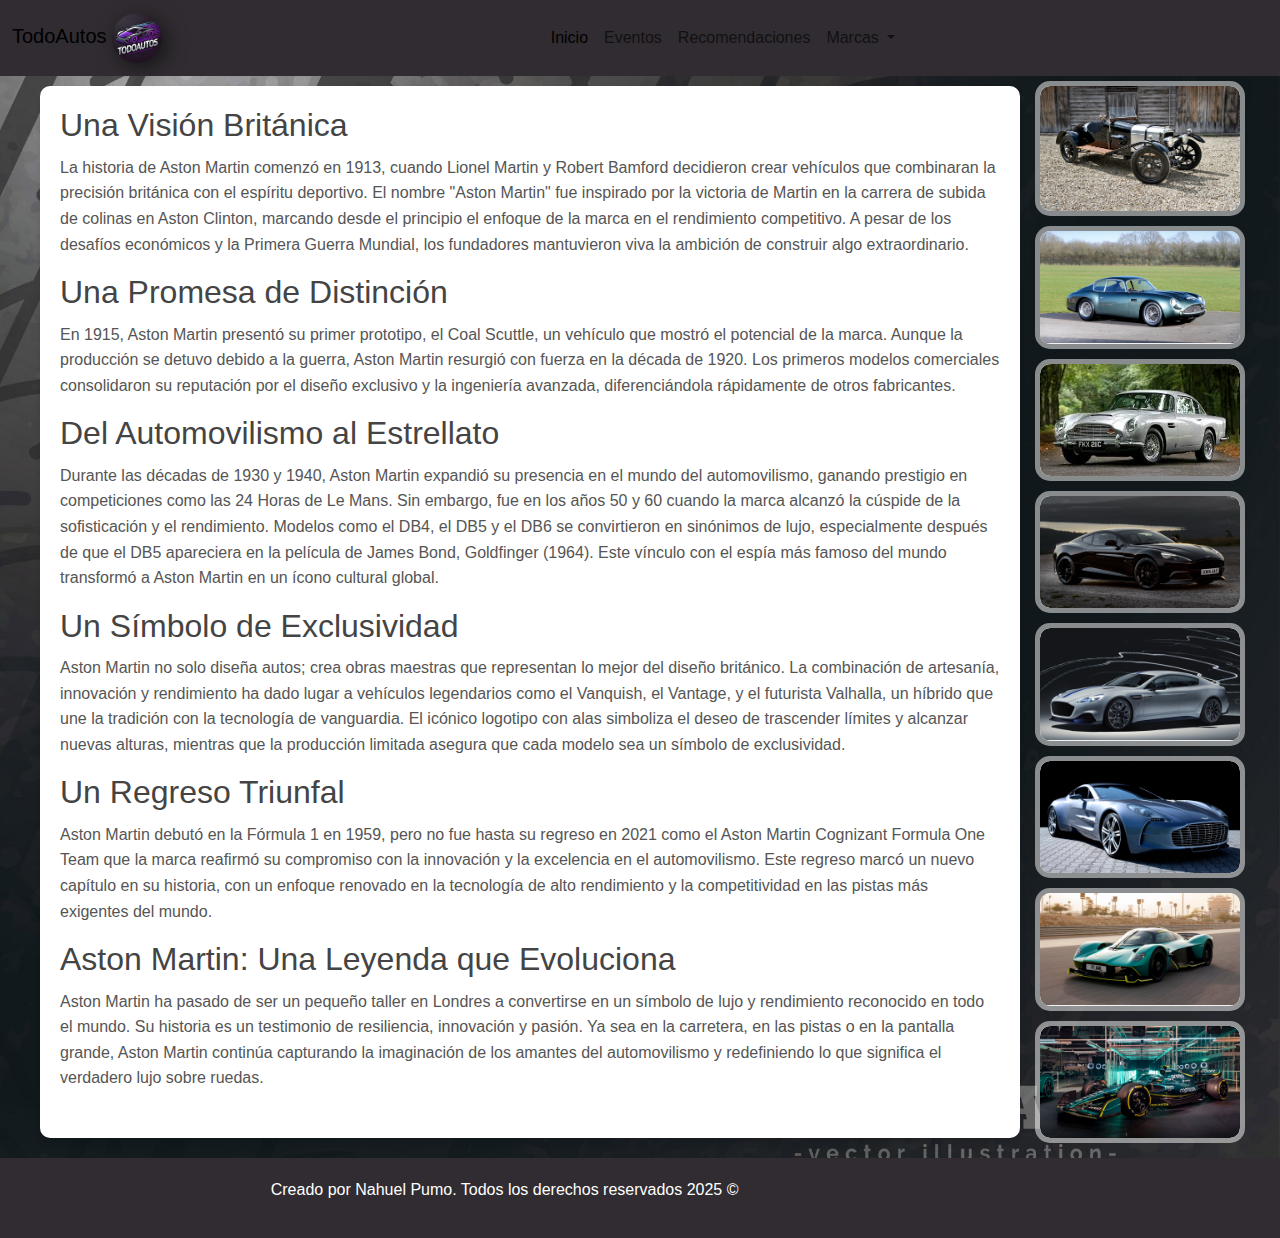
==== commit 380c970a: "pagina eventos terminada" ====
--- a/pages/aston.html
+++ b/pages/aston.html
@@ -8,6 +8,7 @@
     <link rel="stylesheet" href="https://cdnjs.cloudflare.com/ajax/libs/font-awesome/6.7.1/css/all.min.css" 
     integrity="sha512-5Hs3dF2AEPkpNAR7UiOHba+lRSJNeM2ECkwxUIxC1Q/FLycGTbNapWXB4tP889k5T5Ju8fs4b1P5z/iB4nMfSQ==" 
     crossorigin="anonymous" referrerpolicy="no-referrer" />
+    <link rel="icon" href="../images/icono.png">
     <title>Aston Martin - TodoAutos</title>
 </head>
 
@@ -25,7 +26,7 @@
           </li>
 
             <li class="nav-item">
-              <a class="nav-link" href="comunidad.html">Comunidad</a>
+              <a class="nav-link" href="comunidad.html">Eventos</a>
             </li>
           
             <li class="nav-item">
--- a/style.css
+++ b/style.css
@@ -379,8 +379,9 @@
 }
 /* ESTILOS COMUNIDAD */
 #bodyComu {
-  display: flex;
-  flex-direction: column;
+  display: grid;
+  grid-template-areas: "header header header" "main main main" "main main main" "footer footer footer";
+  grid-template-columns: 1fr 1fr 1fr;
   min-height: 100vh;
   margin: 0;
   background-image: url(images/fondotodo.jpg);
@@ -390,32 +391,100 @@
 }
 
 #mainComunidad {
-  display: grid;
-  grid-template-columns: "img1 img2 img3" "img4 img5 img6";
-}
-
-.proximamente {
-  display: flex;
-  flex-direction: column;
-  margin-top: 200px;
-  font-family: sans-serif;
-  font-size: large;
-  color: #fff;
-}
-
-div > img {
-  border-radius: 8px;
-  width: 100%;
-  height: auto;
-  box-shadow: 0px 0px 30px #000;
-}
-
-.pruebaresp {
-  display: grid;
-  grid-template-columns: repeat(auto-fit, minmax(150px, 1fr));
-  gap: 32px;
-}
-
+  grid-area: main;
+  display: flex;
+  align-items: center;
+  justify-content: center;
+  padding: 80px;
+  width: 100%;
+}
+
+h2 {
+  color: white;
+}
+
+.containerCalendario {
+  max-width: 90%;
+  margin: 10px;
+  padding: 20px;
+  background: white;
+  border-radius: 10px;
+  box-shadow: 0 4px 6px black;
+  width: 100%;
+}
+
+h1 {
+  text-align: center;
+  color: rgb(66, 66, 66);
+}
+
+table {
+  width: 100%;
+  border-collapse: collapse;
+  margin-top: 20px;
+}
+
+thead {
+  background-color: rgb(228, 86, 86);
+  color: white;
+}
+
+th, td {
+  padding: 14px;
+  text-align: left;
+  border: 1px solid rgb(207, 201, 201);
+}
+
+tr:nth-child(even) {
+  background-color: rgb(221, 214, 214);
+}
+
+tr:hover {
+  background-color: rgb(199, 152, 152);
+}
+
+th {
+  text-transform: uppercase;
+  font-size: 14px;
+}
+
+.bandera {
+  width: 20px;
+  margin-right: 10px;
+  vertical-align: middle;
+}
+
+@media (max-width: 1024px) {
+  #bodyComu {
+    grid-template-columns: 1fr;
+    grid-template-areas: "header" "main" "footer";
+  }
+  #mainComunidad {
+    padding: 50px;
+  }
+  .containerCalendario {
+    max-width: 95%;
+  }
+}
+@media (max-width: 768px) {
+  #bodyComu {
+    grid-template-areas: "header" "main" "footer";
+  }
+  #mainComunidad {
+    padding: 50px;
+  }
+  .containerCalendario {
+    max-width: 100%;
+    padding: 15px;
+  }
+  th, td {
+    padding: 10px;
+    font-size: 12px;
+  }
+  .bandera {
+    width: 15px;
+  }
+}
 /* From Uiverse.io by gharsh11032000 */
 
 /*# sourceMappingURL=style.css.map */
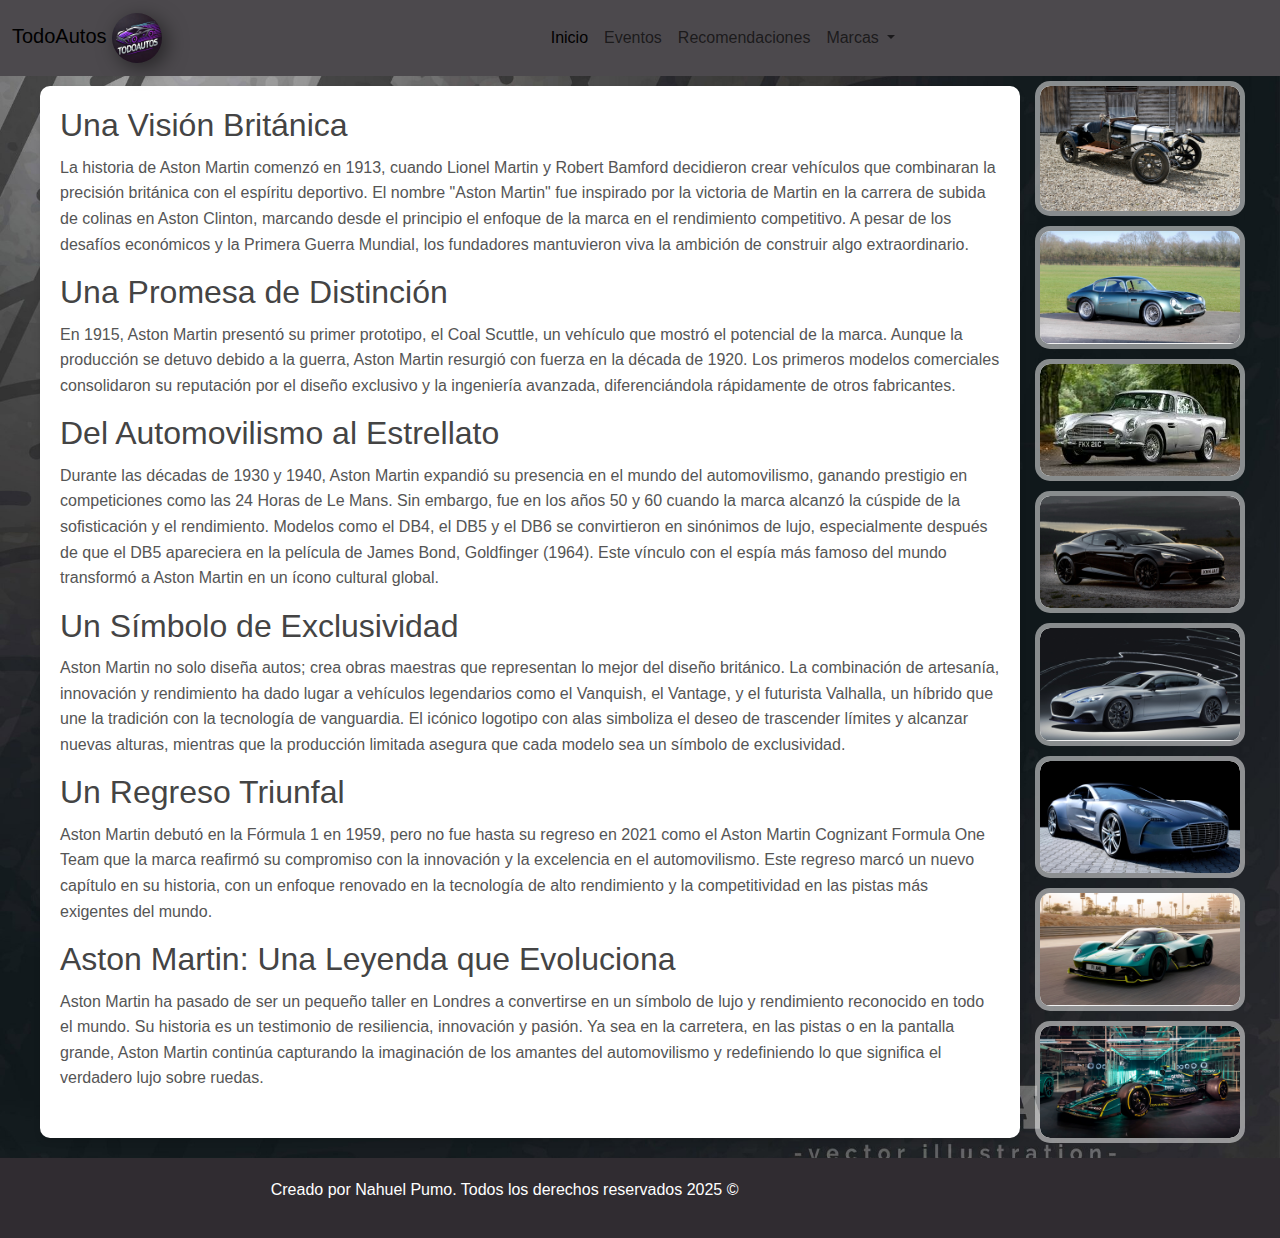
==== commit 71dc4314: "PAGE TERMINADA" ====
--- a/pages/aston.html
+++ b/pages/aston.html
@@ -3,12 +3,26 @@
 <head>
     <meta charset="UTF-8">
     <meta name="viewport" content="width=device-width, initial-scale=1.0">
+
+    <meta name="description" content="Descubre la historia y modelos icónicos de Aston Martin en una infografía exclusiva. Datos y curiosidades de la legendaria marca británica.">
+
+    <meta name="keywords" content="aston martin , db5 , db4 , vanquish , valkyrie , f1 , formula , coal scuttle , inicio , eventos , recomendaciones , marcas">
+
+    <meta name="author" content="Nahuel Pumo">
+    
+    <meta property="og:title" content="TodoAutos - Aston Martin">
+    <meta property="og:description" content="Descubre la historia y modelos icónicos de Aston Martin en una infografía exclusiva. Datos y curiosidades de la legendaria marca británica.">
+    <meta property="og:image" content="https://c4.wallpaperflare.com/wallpaper/954/854/545/aston-martin-logo-car-wallpaper-preview.jpg">
+    <meta property="og:url" content="https://example.com">
+    <meta property="og:type" content="website">
+
     <link rel="stylesheet" href="https://cdn.jsdelivr.net/npm/bootstrap@5.3.3/dist/css/bootstrap.min.css">
     <link rel="stylesheet" href="../style.css">
     <link rel="stylesheet" href="https://cdnjs.cloudflare.com/ajax/libs/font-awesome/6.7.1/css/all.min.css" 
     integrity="sha512-5Hs3dF2AEPkpNAR7UiOHba+lRSJNeM2ECkwxUIxC1Q/FLycGTbNapWXB4tP889k5T5Ju8fs4b1P5z/iB4nMfSQ==" 
     crossorigin="anonymous" referrerpolicy="no-referrer" />
     <link rel="icon" href="../images/icono.png">
+
     <title>Aston Martin - TodoAutos</title>
 </head>
 
@@ -26,7 +40,7 @@
           </li>
 
             <li class="nav-item">
-              <a class="nav-link" href="comunidad.html">Eventos</a>
+              <a class="nav-link" href="eventos.html">Eventos</a>
             </li>
           
             <li class="nav-item">
--- a/style.css
+++ b/style.css
@@ -11,7 +11,7 @@
 }
 
 .navbar {
-  background-color: rgb(48, 44, 49);
+  background-color: rgb(76, 73, 77);
   align-items: center;
 }
 
@@ -377,7 +377,7 @@
     align-items: center;
   }
 }
-/* ESTILOS COMUNIDAD */
+/* ESTILOS EVENTOS */
 #bodyComu {
   display: grid;
   grid-template-areas: "header header header" "main main main" "main main main" "footer footer footer";
